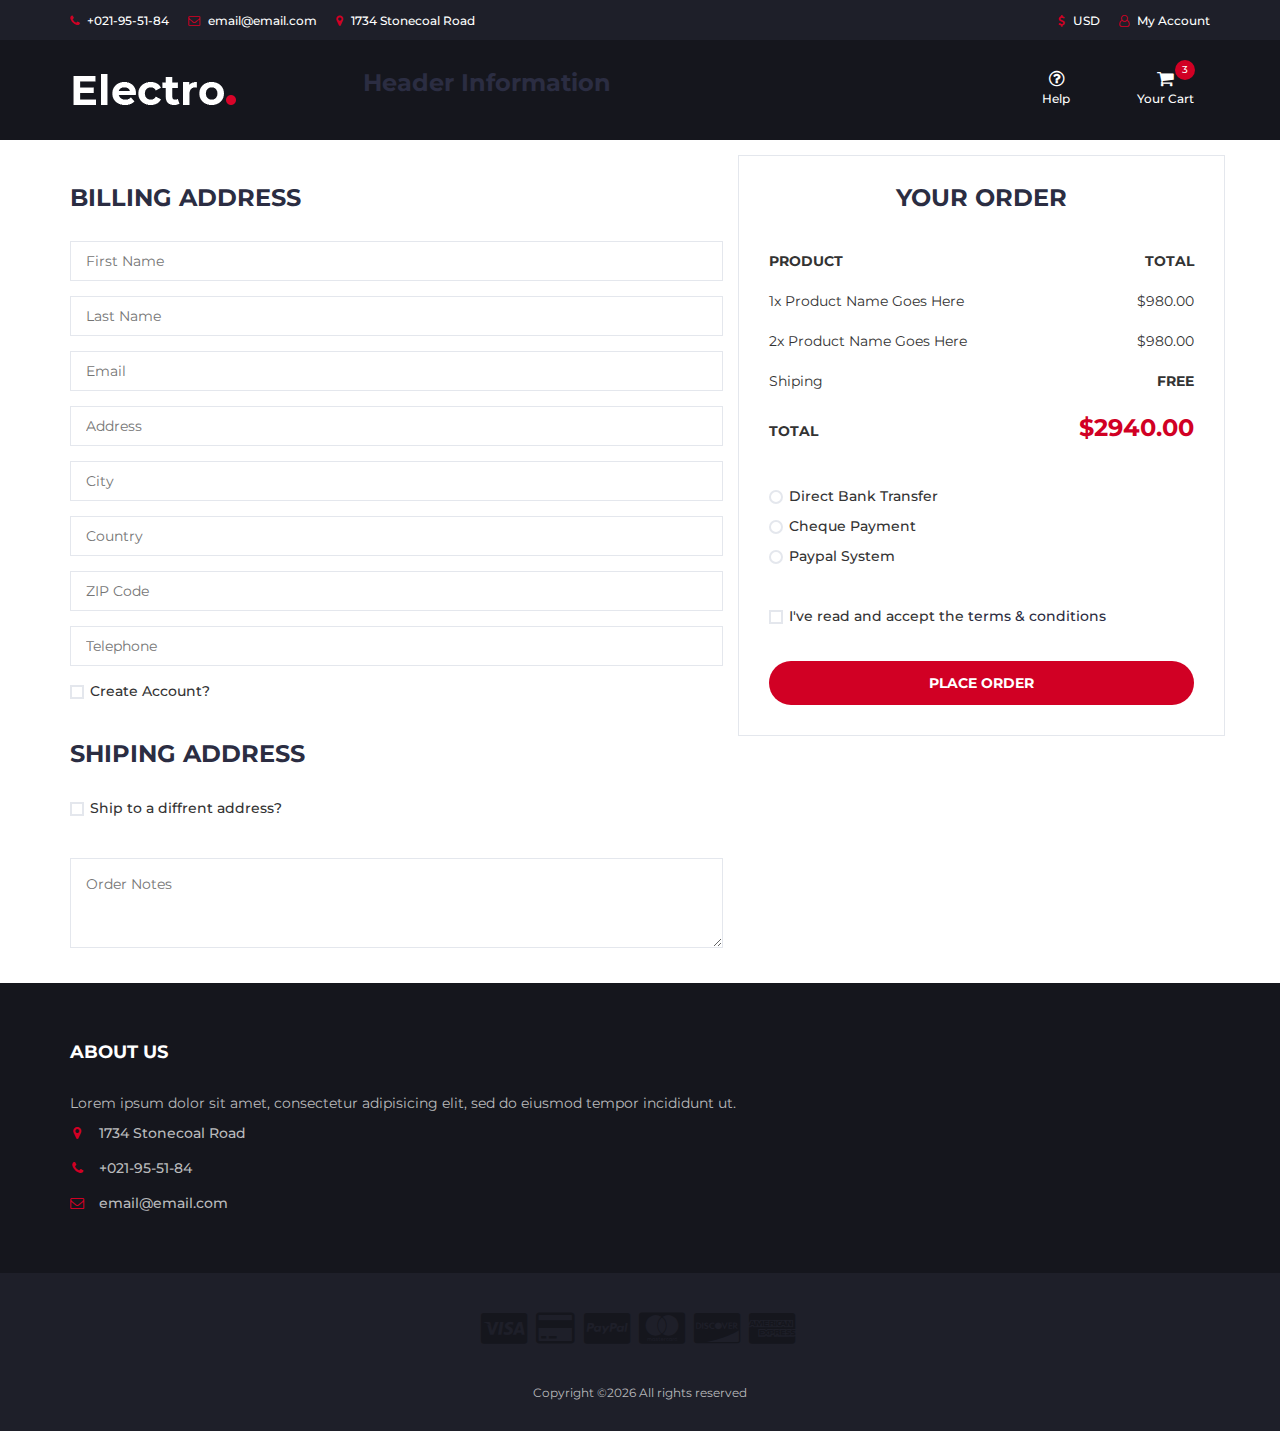
==== checkoutnew.html @ 57d7af9e "Add files via upload" ====
<!DOCTYPE html>
<html lang="en">
	<head>
		<meta charset="utf-8">
		<meta http-equiv="X-UA-Compatible" content="IE=edge">
		<meta name="viewport" content="width=device-width, initial-scale=1">
		 <!-- The above 3 meta tags *must* come first in the head; any other head content must come *after* these tags -->

		<title>Electro - HTML Ecommerce Template</title>

 		<!-- Google font -->
 		<link href="https://fonts.googleapis.com/css?family=Montserrat:400,500,700" rel="stylesheet">

 		<!-- Bootstrap -->
 		<link type="text/css" rel="stylesheet" href="css/bootstrap.min.css"/>

 		<!-- Slick -->
 		<link type="text/css" rel="stylesheet" href="css/slick.css"/>
 		<link type="text/css" rel="stylesheet" href="css/slick-theme.css"/>

 		<!-- nouislider -->
 		<link type="text/css" rel="stylesheet" href="css/nouislider.min.css"/>

 		<!-- Font Awesome Icon -->
 		<link rel="stylesheet" href="css/font-awesome.min.css">

 		<!-- Custom stlylesheet -->
 		<link type="text/css" rel="stylesheet" href="css/style.css"/>

		<!-- HTML5 shim and Respond.js for IE8 support of HTML5 elements and media queries -->
		<!-- WARNING: Respond.js doesn't work if you view the page via file:// -->
		<!--[if lt IE 9]>
		  <script src="https://oss.maxcdn.com/html5shiv/3.7.3/html5shiv.min.js"></script>
		  <script src="https://oss.maxcdn.com/respond/1.4.2/respond.min.js"></script>
		<![endif]-->

    </head>
	<body>
		<!-- HEADER -->
		<header>
			<!-- TOP HEADER -->
			<div id="top-header">
				<div class="container">
					<ul class="header-links pull-left">
						<li><a href="#"><i class="fa fa-phone"></i> +021-95-51-84</a></li>
						<li><a href="#"><i class="fa fa-envelope-o"></i> email@email.com</a></li>
						<li><a href="#"><i class="fa fa-map-marker"></i> 1734 Stonecoal Road</a></li>
					</ul>
					<ul class="header-links pull-right">
						<li><a href="#"><i class="fa fa-dollar"></i> USD</a></li>
						<li><a href="#"><i class="fa fa-user-o"></i> My Account</a></li>
					</ul>
				</div>
			</div>
			<!-- /TOP HEADER -->

			<!-- MAIN HEADER -->
			<div id="header">
				<!-- container -->
				<div class="container">
					<!-- row -->
					<div class="row">
						<!-- LOGO -->
						<div class="col-md-3">
							<div class="header-logo">
								<a href="index.html" class="logo">
									<img src="./img/logo.png" alt="">
								</a>
							</div>
						</div>
						<!-- /LOGO -->

						<!-- SEARCH BAR -->
						<div class="col-md-6">
							<div class="header-search">
								<form style="display:none">
									<select class="input-select">
										<option value="0">All Categories</option>
										<option value="1">Category 01</option>
										<option value="1">Category 02</option>
									</select>
									<input class="input" placeholder="Search here">
									<button class="search-btn">Search</button>
								</form>
								<h3>Header Information</h3>
							</div>
						</div>
						<!-- /SEARCH BAR -->

						<!-- ACCOUNT -->
						<div class="col-md-3 clearfix">
							<div class="header-ctn">
								<!-- Wishlist -->
								<div>
									<a href="#">
										<i class="fa fa-question-circle-o"></i>
										<span>Help</span>
									</a>
								</div>
								<!-- /Wishlist -->

								<!-- Cart -->
								<div class="dropdown">
									<a class="dropdown-toggle" data-toggle="dropdown" aria-expanded="true">
										<i class="fa fa-shopping-cart"></i>
										<span>Your Cart</span>
										<div class="qty">3</div>
									</a>
									<div class="cart-dropdown">
										<div class="cart-list">
											<div class="product-widget">
												<div class="product-img">
													<img src="./img/product01.png" alt="">
												</div>
												<div class="product-body">
													<h3 class="product-name"><a href="#">product name goes here</a></h3>
													<h4 class="product-price"><span class="qty">1x</span>$980.00</h4>
												</div>
												<button class="delete"><i class="fa fa-close"></i></button>
											</div>

											<div class="product-widget">
												<div class="product-img">
													<img src="./img/product02.png" alt="">
												</div>
												<div class="product-body">
													<h3 class="product-name"><a href="#">product name goes here</a></h3>
													<h4 class="product-price"><span class="qty">3x</span>$980.00</h4>
												</div>
												<button class="delete"><i class="fa fa-close"></i></button>
											</div>
										</div>
										<div class="cart-summary">
											<small>3 Item(s) selected</small>
											<h5>SUBTOTAL: $2940.00</h5>
										</div>
										<div class="cart-btns">
											<a href="#">View Cart</a>
											<a href="#">Checkout  <i class="fa fa-arrow-circle-right"></i></a>
										</div>
									</div>
								</div>
								<!-- /Cart -->

								<!-- Menu Toogle -->
								<div class="menu-toggle">
									<a href="#">
										<i class="fa fa-bars"></i>
										<span>Menu</span>
									</a>
								</div>
								<!-- /Menu Toogle -->
							</div>
						</div>
						<!-- /ACCOUNT -->
					</div>
					<!-- row -->
				</div>
				<!-- container -->
			</div>
			<!-- /MAIN HEADER -->
		</header>
		<!-- /HEADER -->

		<!-- NAVIGATION -->
		<nav id="navigation">
			<!-- container -->
			<div class="container">
				<!-- responsive-nav -->
				<div id="responsive-nav">
					<!-- NAV -->
					<ul class="main-nav nav navbar-nav">
						<li class="active"><a href="#">Home</a></li>
						<li><a href="#">Hot Deals</a></li>
						<li><a href="#">Categories</a></li>
						<li><a href="#">Laptops</a></li>
						<li><a href="#">Smartphones</a></li>
						<li><a href="#">Cameras</a></li>
						<li><a href="#">Accessories</a></li>
					</ul>
					<!-- /NAV -->
				</div>
				<!-- /responsive-nav -->
			</div>
			<!-- /container -->
		</nav>
		<!-- /NAVIGATION -->

		<!-- BREADCRUMB -->
		<div id="breadcrumb" class="section">
			<!-- container -->
			<div class="container">
				<!-- row -->
				<div class="row">
					<div class="col-md-12">
						<h3 class="breadcrumb-header">Checkout</h3>
						<ul class="breadcrumb-tree">
							<li><a href="#">Home</a></li>
							<li class="active">Checkout</li>
						</ul>
					</div>
				</div>
				<!-- /row -->
			</div>
			<!-- /container -->
		</div>
		<!-- /BREADCRUMB -->

		<!-- SECTION -->
		<div class="section">
			<!-- container -->
			<div class="container">
				<!-- row -->
				<div class="row">

					<div class="col-md-7">
						<!-- Billing Details -->
						<div class="billing-details">
							<div class="section-title">
								<h3 class="title">Billing address</h3>
							</div>
							<div class="form-group">
								<input class="input" type="text" name="first-name" placeholder="First Name">
							</div>
							<div class="form-group">
								<input class="input" type="text" name="last-name" placeholder="Last Name">
							</div>
							<div class="form-group">
								<input class="input" type="email" name="email" placeholder="Email">
							</div>
							<div class="form-group">
								<input class="input" type="text" name="address" placeholder="Address">
							</div>
							<div class="form-group">
								<input class="input" type="text" name="city" placeholder="City">
							</div>
							<div class="form-group">
								<input class="input" type="text" name="country" placeholder="Country">
							</div>
							<div class="form-group">
								<input class="input" type="text" name="zip-code" placeholder="ZIP Code">
							</div>
							<div class="form-group">
								<input class="input" type="tel" name="tel" placeholder="Telephone">
							</div>
							<div class="form-group">
								<div class="input-checkbox">
									<input type="checkbox" id="create-account">
									<label for="create-account">
										<span></span>
										Create Account?
									</label>
									<div class="caption">
										<p>Lorem ipsum dolor sit amet, consectetur adipisicing elit, sed do eiusmod tempor incididunt.</p>
										<input class="input" type="password" name="password" placeholder="Enter Your Password">
									</div>
								</div>
							</div>
						</div>
						<!-- /Billing Details -->

						<!-- Shiping Details -->
						<div class="shiping-details">
							<div class="section-title">
								<h3 class="title">Shiping address</h3>
							</div>
							<div class="input-checkbox">
								<input type="checkbox" id="shiping-address">
								<label for="shiping-address">
									<span></span>
									Ship to a diffrent address?
								</label>
								<div class="caption">
									<div class="form-group">
										<input class="input" type="text" name="first-name" placeholder="First Name">
									</div>
									<div class="form-group">
										<input class="input" type="text" name="last-name" placeholder="Last Name">
									</div>
									<div class="form-group">
										<input class="input" type="email" name="email" placeholder="Email">
									</div>
									<div class="form-group">
										<input class="input" type="text" name="address" placeholder="Address">
									</div>
									<div class="form-group">
										<input class="input" type="text" name="city" placeholder="City">
									</div>
									<div class="form-group">
										<input class="input" type="text" name="country" placeholder="Country">
									</div>
									<div class="form-group">
										<input class="input" type="text" name="zip-code" placeholder="ZIP Code">
									</div>
									<div class="form-group">
										<input class="input" type="tel" name="tel" placeholder="Telephone">
									</div>
								</div>
							</div>
						</div>
						<!-- /Shiping Details -->

						<!-- Order notes -->
						<div class="order-notes">
							<textarea class="input" placeholder="Order Notes"></textarea>
						</div>
						<!-- /Order notes -->
					</div>

					<!-- Order Details -->
					<div class="col-md-5 order-details">
						<div class="section-title text-center">
							<h3 class="title">Your Order</h3>
						</div>
						<div class="order-summary">
							<div class="order-col">
								<div><strong>PRODUCT</strong></div>
								<div><strong>TOTAL</strong></div>
							</div>
							<div class="order-products">
								<div class="order-col">
									<div>1x Product Name Goes Here</div>
									<div>$980.00</div>
								</div>
								<div class="order-col">
									<div>2x Product Name Goes Here</div>
									<div>$980.00</div>
								</div>
							</div>
							<div class="order-col">
								<div>Shiping</div>
								<div><strong>FREE</strong></div>
							</div>
							<div class="order-col">
								<div><strong>TOTAL</strong></div>
								<div><strong class="order-total">$2940.00</strong></div>
							</div>
						</div>
						<div class="payment-method">
							<div class="input-radio">
								<input type="radio" name="payment" id="payment-1">
								<label for="payment-1">
									<span></span>
									Direct Bank Transfer
								</label>
								<div class="caption">
									<p>Lorem ipsum dolor sit amet, consectetur adipisicing elit, sed do eiusmod tempor incididunt ut labore et dolore magna aliqua.</p>
								</div>
							</div>
							<div class="input-radio">
								<input type="radio" name="payment" id="payment-2">
								<label for="payment-2">
									<span></span>
									Cheque Payment
								</label>
								<div class="caption">
									<p>Lorem ipsum dolor sit amet, consectetur adipisicing elit, sed do eiusmod tempor incididunt ut labore et dolore magna aliqua.</p>
								</div>
							</div>
							<div class="input-radio">
								<input type="radio" name="payment" id="payment-3">
								<label for="payment-3">
									<span></span>
									Paypal System
								</label>
								<div class="caption">
									<p>Lorem ipsum dolor sit amet, consectetur adipisicing elit, sed do eiusmod tempor incididunt ut labore et dolore magna aliqua.</p>
								</div>
							</div>
						</div>
						<div class="input-checkbox">
							<input type="checkbox" id="terms">
							<label for="terms">
								<span></span>
								I've read and accept the <a href="#">terms & conditions</a>
							</label>
						</div>
						<a href="#" class="primary-btn order-submit">Place order</a>
					</div>
					<!-- /Order Details -->
				</div>
				<!-- /row -->
			</div>
			<!-- /container -->
		</div>
		<!-- /SECTION -->

		<!-- NEWSLETTER -->
		<div id="newsletter" class="section">
			<!-- container -->
			<div class="container">
				<!-- row -->
				<div class="row">
					<div class="col-md-12">
						<div class="newsletter">
							<p>Sign Up for the <strong>NEWSLETTER</strong></p>
							<form>
								<input class="input" type="email" placeholder="Enter Your Email">
								<button class="newsletter-btn"><i class="fa fa-envelope"></i> Subscribe</button>
							</form>
							<ul class="newsletter-follow">
								<li>
									<a href="#"><i class="fa fa-facebook"></i></a>
								</li>
								<li>
									<a href="#"><i class="fa fa-twitter"></i></a>
								</li>
								<li>
									<a href="#"><i class="fa fa-instagram"></i></a>
								</li>
								<li>
									<a href="#"><i class="fa fa-pinterest"></i></a>
								</li>
							</ul>
						</div>
					</div>
				</div>
				<!-- /row -->
			</div>
			<!-- /container -->
		</div>
		<!-- /NEWSLETTER -->

		<!-- FOOTER -->
		<footer id="footer">
			<!-- top footer -->
			<div class="section">
				<!-- container -->
				<div class="container">
					<!-- row -->
					<div class="row">
						<div class="col-md-12 col-xs-12">
							<div class="footer">
								<h3 class="footer-title">About Us</h3>
								<p>Lorem ipsum dolor sit amet, consectetur adipisicing elit, sed do eiusmod tempor incididunt ut.</p>
								<ul class="footer-links">
									<li><a href="#"><i class="fa fa-map-marker"></i>1734 Stonecoal Road</a></li>
									<li><a href="#"><i class="fa fa-phone"></i>+021-95-51-84</a></li>
									<li><a href="#"><i class="fa fa-envelope-o"></i>email@email.com</a></li>
								</ul>
							</div>
						</div>
					</div>
					<!-- /row -->
				</div>
				<!-- /container -->
			</div>
			<!-- /top footer -->

			<!-- bottom footer -->
			<div id="bottom-footer" class="section">
				<div class="container">
					<!-- row -->
					<div class="row">
						<div class="col-md-12 text-center">
							<ul class="footer-payments">
								<li><a href="#"><i class="fa fa-cc-visa"></i></a></li>
								<li><a href="#"><i class="fa fa-credit-card"></i></a></li>
								<li><a href="#"><i class="fa fa-cc-paypal"></i></a></li>
								<li><a href="#"><i class="fa fa-cc-mastercard"></i></a></li>
								<li><a href="#"><i class="fa fa-cc-discover"></i></a></li>
								<li><a href="#"><i class="fa fa-cc-amex"></i></a></li>
							</ul>
							<span class="copyright">
								<!-- Link back to Colorlib can't be removed. Template is licensed under CC BY 3.0. -->
								Copyright &copy;<script>document.write(new Date().getFullYear());</script> All rights reserved
							<!-- Link back to Colorlib can't be removed. Template is licensed under CC BY 3.0. -->
							</span>
						</div>
					</div>
						<!-- /row -->
				</div>
				<!-- /container -->
			</div>
			<!-- /bottom footer -->
		</footer>
		<!-- /FOOTER -->

		<!-- jQuery Plugins -->
		<script src="js/jquery.min.js"></script>
		<script src="js/bootstrap.min.js"></script>
		<script src="js/slick.min.js"></script>
		<script src="js/nouislider.min.js"></script>
		<script src="js/jquery.zoom.min.js"></script>
		<script src="js/main.js"></script>

	</body>
</html>
---- css/nouislider.min.css ----
/*! nouislider - 10.0.0 - 2017-05-28 14:52:48 */.noUi-target,.noUi-target *{-webkit-touch-callout:none;-webkit-tap-highlight-color:transparent;-webkit-user-select:none;-ms-touch-action:none;touch-action:none;-ms-user-select:none;-moz-user-select:none;user-select:none;-moz-box-sizing:border-box;box-sizing:border-box}.noUi-target{position:relative;direction:ltr}.noUi-base{width:100%;height:100%;position:relative;z-index:1}.noUi-connect{position:absolute;right:0;top:0;left:0;bottom:0}.noUi-origin{position:absolute;height:0;width:0}.noUi-handle{position:relative;z-index:1}.noUi-state-tap .noUi-connect,.noUi-state-tap .noUi-origin{-webkit-transition:top .3s,right .3s,bottom .3s,left .3s;transition:top .3s,right .3s,bottom .3s,left .3s}.noUi-state-drag *{cursor:inherit!important}.noUi-base,.noUi-handle{-webkit-transform:translate3d(0,0,0);transform:translate3d(0,0,0)}.noUi-horizontal{height:18px}.noUi-horizontal .noUi-handle{width:34px;height:28px;left:-17px;top:-6px}.noUi-vertical{width:18px}.noUi-vertical .noUi-handle{width:28px;height:34px;left:-6px;top:-17px}.noUi-target{background:#FAFAFA;border-radius:4px;border:1px solid #D3D3D3;box-shadow:inset 0 1px 1px #F0F0F0,0 3px 6px -5px #BBB}.noUi-connect{background:#3FB8AF;border-radius:4px;box-shadow:inset 0 0 3px rgba(51,51,51,.45);-webkit-transition:background 450ms;transition:background 450ms}.noUi-draggable{cursor:ew-resize}.noUi-vertical .noUi-draggable{cursor:ns-resize}.noUi-handle{border:1px solid #D9D9D9;border-radius:3px;background:#FFF;cursor:default;box-shadow:inset 0 0 1px #FFF,inset 0 1px 7px #EBEBEB,0 3px 6px -3px #BBB}.noUi-active{box-shadow:inset 0 0 1px #FFF,inset 0 1px 7px #DDD,0 3px 6px -3px #BBB}.noUi-handle:after,.noUi-handle:before{content:"";display:block;position:absolute;height:14px;width:1px;background:#E8E7E6;left:14px;top:6px}.noUi-handle:after{left:17px}.noUi-vertical .noUi-handle:after,.noUi-vertical .noUi-handle:before{width:14px;height:1px;left:6px;top:14px}.noUi-vertical .noUi-handle:after{top:17px}[disabled] .noUi-connect{background:#B8B8B8}[disabled] .noUi-handle,[disabled].noUi-handle,[disabled].noUi-target{cursor:not-allowed}.noUi-pips,.noUi-pips *{-moz-box-sizing:border-box;box-sizing:border-box}.noUi-pips{position:absolute;color:#999}.noUi-value{position:absolute;white-space:nowrap;text-align:center}.noUi-value-sub{color:#ccc;font-size:10px}.noUi-marker{position:absolute;background:#CCC}.noUi-marker-large,.noUi-marker-sub{background:#AAA}.noUi-pips-horizontal{padding:10px 0;height:80px;top:100%;left:0;width:100%}.noUi-value-horizontal{-webkit-transform:translate3d(-50%,50%,0);transform:translate3d(-50%,50%,0)}.noUi-marker-horizontal.noUi-marker{margin-left:-1px;width:2px;height:5px}.noUi-marker-horizontal.noUi-marker-sub{height:10px}.noUi-marker-horizontal.noUi-marker-large{height:15px}.noUi-pips-vertical{padding:0 10px;height:100%;top:0;left:100%}.noUi-value-vertical{-webkit-transform:translate3d(0,50%,0);transform:translate3d(0,50%,0);padding-left:25px}.noUi-marker-vertical.noUi-marker{width:5px;height:2px;margin-top:-1px}.noUi-marker-vertical.noUi-marker-sub{width:10px}.noUi-marker-vertical.noUi-marker-large{width:15px}.noUi-tooltip{display:block;position:absolute;border:1px solid #D9D9D9;border-radius:3px;background:#fff;color:#000;padding:5px;text-align:center;white-space:nowrap}.noUi-horizontal .noUi-tooltip{-webkit-transform:translate(-50%,0);transform:translate(-50%,0);left:50%;bottom:120%}.noUi-vertical .noUi-tooltip{-webkit-transform:translate(0,-50%);transform:translate(0,-50%);top:50%;right:120%}
---- css/style.css ----
/*
Template Name: Electro - HTML Ecommerce Template
Author: yaminncco

Colors:
	Body 		: #333
	Headers 	: #2B2D42
	Primary 	: #D10024
	Dark 		: #15161D ##1E1F29
	Grey 		: #E4E7ED #FBFBFC #8D99AE #B9BABC

Fonts: Montserrat

Table OF Contents
------------------------------------
1 > GENERAL
------ Typography
------ Buttons
------ Inputs
------ Sections
------ Breadcrumb
2 > HEADER
------ Top header
------ Logo
------ Search
------ Cart
3 > NAVIGATION
------ Main nav
------ Responsive Nav
4 > CATEGORY SHOP
5 > HOT DEAL
6 > PRODUCT
------ Product
------ Widget product
------ Product slick
7 > STORE PAGE
------ Aside
------ Store
8 > PRODUCT DETAILS PAGE
------ Product view
------ Product details
------ Product tab
9 > CHECKOUT PAGE
10 > NEWSLETTER
11 > FOOTER
11 > SLICK STYLE
12 > RESPONSIVE
------------------------------------*/

/*=========================================================
	01 -> GENERAL
===========================================================*/

/*----------------------------*\
	Typography
\*----------------------------*/

body {
  font-family: 'Montserrat', sans-serif;
  font-weight: 400;
  color: #333;
}

h1, h2, h3, h4, h5, h6 {
  color: #2B2D42;
  font-weight: 700;
  margin: 0 0 10px;
}

a {
  color: #2B2D42;
  font-weight: 500;
  -webkit-transition: 0.2s color;
  transition: 0.2s color;
}

a:hover, a:focus {
  color: #D10024;
  text-decoration: none;
  outline: none;
}

ul, ol {
  margin: 0;
  padding: 0;
  list-style: none
}

/*----------------------------*\
	Buttons
\*----------------------------*/

.primary-btn {
  display: inline-block;
  padding: 12px 30px;
  background-color: #D10024;
  border: none;
  border-radius: 40px;
  color: #FFF;
  text-transform: uppercase;
  font-weight: 700;
  text-align: center;
  -webkit-transition: 0.2s all;
  transition: 0.2s all;
}

.primary-btn:hover, .primary-btn:focus {
  opacity: 0.9;
  color: #FFF;
}

/*----------------------------*\
	Inputs
\*----------------------------*/

/*-- Text input --*/

.input {
  height: 40px;
  padding: 0px 15px;
  border: 1px solid #E4E7ED;
  background-color: #FFF;
  width: 100%;
}

textarea.input {
  padding: 15px;
  min-height: 90px;
}

/*-- Number input --*/

.input-number {
  position: relative;
}

.input-number input[type="number"]::-webkit-inner-spin-button, .input-number input[type="number"]::-webkit-outer-spin-button {
  -webkit-appearance: none;
  margin: 0;
}

.input-number input[type="number"] {
  -moz-appearance: textfield;
  height: 40px;
  width: 100%;
  border: 1px solid #E4E7ED;
  background-color: #FFF;
  padding: 0px 35px 0px 15px;
}

.input-number .qty-up, .input-number .qty-down {
  position: absolute;
  display: block;
  width: 20px;
  height: 20px;
  border: 1px solid #E4E7ED;
  background-color: #FFF;
  text-align: center;
  font-weight: 700;
  cursor: pointer;
  -webkit-user-select: none;
  -moz-user-select: none;
  -ms-user-select: none;
  user-select: none;
}

.input-number .qty-up {
  right: 0;
  top: 0;
  border-bottom: 0px;
}

.input-number .qty-down {
  right: 0;
  bottom: 0;
}

.input-number .qty-up:hover, .input-number .qty-down:hover {
  background-color: #E4E7ED;
  color: #D10024;
}

/*-- Select input --*/

.input-select {
  padding: 0px 15px;
  background: #FFF;
  border: 1px solid #E4E7ED;
  height: 40px;
}

/*-- checkbox & radio input --*/

.input-radio, .input-checkbox {
  position: relative;
  display: block;
}

.input-radio input[type="radio"]:not(:checked), .input-radio input[type="radio"]:checked, .input-checkbox input[type="checkbox"]:not(:checked), .input-checkbox input[type="checkbox"]:checked {
  position: absolute;
  margin-left: -9999px;
  visibility: hidden;
}

.input-radio label, .input-checkbox label {
  font-weight: 500;
  min-height: 20px;
  padding-left: 20px;
  margin-bottom: 5px;
  cursor: pointer;
}

.input-radio input[type="radio"]+label span, .input-checkbox input[type="checkbox"]+label span {
  position: absolute;
  left: 0px;
  top: 4px;
  width: 14px;
  height: 14px;
  border: 2px solid #E4E7ED;
  background: #FFF;
}

.input-radio input[type="radio"]+label span {
  border-radius: 50%;
}

.input-radio input[type="radio"]+label span:after {
  content: "";
  position: absolute;
  left: 50%;
  top: 50%;
  -webkit-transform: translate(-50%, -50%) scale(0);
  -ms-transform: translate(-50%, -50%) scale(0);
  transform: translate(-50%, -50%) scale(0);
  background-color: #FFF;
  width: 4px;
  height: 4px;
  border-radius: 50%;
  opacity: 0;
  -webkit-transition: all 0.2s;
  transition: all 0.2s;
}

.input-checkbox input[type="checkbox"]+label span:after {
  content: '✔';
  position: absolute;
  top: -2px;
  left: 1px;
  font-size: 10px;
  color: #FFF;
  opacity: 0;
  -webkit-transform: scale(0);
  -ms-transform: scale(0);
  transform: scale(0);
  -webkit-transition: all 0.2s;
  transition: all 0.2s;
}

.input-radio input[type="radio"]:checked+label span, .input-checkbox input[type="checkbox"]:checked+label span {
  background-color: #D10024;
  border-color: #D10024;
}

.input-radio input[type="radio"]:checked+label span:after {
  opacity: 1;
  -webkit-transform: translate(-50%, -50%) scale(1);
  -ms-transform: translate(-50%, -50%) scale(1);
  transform: translate(-50%, -50%) scale(1);
}

.input-checkbox input[type="checkbox"]:checked+label span:after {
  opacity: 1;
  -webkit-transform: scale(1);
  -ms-transform: scale(1);
  transform: scale(1);
}

.input-radio .caption, .input-checkbox .caption {
  margin-top: 5px;
  max-height: 0;
  overflow: hidden;
  -webkit-transition: 0.3s max-height;
  transition: 0.3s max-height;
}

.input-radio input[type="radio"]:checked~.caption, .input-checkbox input[type="checkbox"]:checked~.caption {
  max-height: 800px;
}

/*----------------------------*\
	Section
\*----------------------------*/

.section {
  padding-top: 30px;
  padding-bottom: 30px;
}

.section-title {
  position: relative;
  margin-bottom: 30px;
  margin-top: 15px;
}

.section-title .title {
  display: inline-block;
  text-transform: uppercase;
  margin: 0px;
}

.section-title .section-nav {
  float: right;
}

.section-title .section-nav .section-tab-nav {
  display: inline-block;
}

.section-tab-nav li {
  display: inline-block;
  margin-right: 15px;
}

.section-tab-nav li:last-child {
  margin-right: 0px;
}

.section-tab-nav li a {
  font-weight: 700;
  color: #8D99AE;
}

.section-tab-nav li a:after {
  content: "";
  display: block;
  width: 0%;
  height: 2px;
  background-color: #D10024;
  -webkit-transition: 0.2s all;
  transition: 0.2s all;
}

.section-tab-nav li.active a {
  color: #D10024;
}

.section-tab-nav li a:hover:after, .section-tab-nav li a:focus:after, .section-tab-nav li.active a:after {
  width: 100%;
}

.section-title .section-nav .products-slick-nav {
  top: 0px;
  right: 0px;
}

/*----------------------------*\
	Breadcrumb
\*----------------------------*/

#breadcrumb {
  padding: 30px 0px;
  background: #FBFBFC;
  border-bottom: 1px solid #E4E7ED;
  margin-bottom: 30px;
}

#breadcrumb .breadcrumb-header {
  display: inline-block;
  margin-top: 0px;
  margin-bottom: 0px;
  margin-right: 15px;
  text-transform: uppercase;
}

#breadcrumb .breadcrumb-tree {
  display: inline-block;
}

#breadcrumb .breadcrumb-tree li {
  display: inline-block;
  font-size: 12px;
  font-weight: 500;
  text-transform: uppercase;
}

#breadcrumb .breadcrumb-tree li+li {
  margin-left: 10px;
}

#breadcrumb .breadcrumb-tree li+li:before {
  content: '/';
  display: inline-block;
  color: #8D99AE;
  margin-right: 10px;
}

#breadcrumb .breadcrumb-tree li a {
  color: #8D99AE;
}

#breadcrumb .breadcrumb-tree li a:hover {
  color: #D10024;
}

/*=========================================================
	02 -> HEADER
===========================================================*/

/*----------------------------*\
	Top header
\*----------------------------*/

#top-header {
  padding-top: 10px;
  padding-bottom: 10px;
  background-color: #1E1F29;
}

.header-links li {
  display: inline-block;
  margin-right: 15px;
  font-size: 12px;
}

.header-links li:last-child {
  margin-right: 0px;
}

.header-links li a {
  color: #FFF;
}

.header-links li a:hover {
  color: #D10024;
}

.header-links li i {
  color: #D10024;
  margin-right: 5px;
}

/*----------------------------*\
	Logo
\*----------------------------*/

#header {
  padding-top: 15px;
  padding-bottom: 15px;
  background-color: #15161D;
}

.header-logo {
  float: left;
}

.header-logo .logo img {
  display: block;
}

/*----------------------------*\
	Search
\*----------------------------*/

.header-search {
  padding: 15px 0px;
}

.header-search form {
  position: relative;
}

.header-search form .input-select {
  margin-right: -4px;
  border-radius: 40px 0px 0px 40px;
}

.header-search form .input {
  width: calc(100% - 260px);
  margin-right: -4px;
}

.header-search form .search-btn {
  height: 40px;
  width: 100px;
  background: #D10024;
  color: #FFF;
  font-weight: 700;
  border: none;
  border-radius: 0px 40px 40px 0px;
}

/*----------------------------*\
	Cart
\*----------------------------*/

.header-ctn {
  float: right;
  padding: 15px 0px;
}

.header-ctn>div {
  display: inline-block;
}

.header-ctn>div+div {
  margin-left: 15px;
}

.header-ctn>div>a {
  display: block;
  position: relative;
  width: 90px;
  text-align: center;
  color: #FFF;
}

.header-ctn>div>a>i {
  display: block;
  font-size: 18px;
}

.header-ctn>div>a>span {
  font-size: 12px;
}

.header-ctn>div>a>.qty {
  position: absolute;
  right: 15px;
  top: -10px;
  width: 20px;
  height: 20px;
  line-height: 20px;
  text-align: center;
  border-radius: 50%;
  font-size: 10px;
  color: #FFF;
  background-color: #D10024;
}

.header-ctn .menu-toggle {
  display: none;
}

.cart-dropdown {
  position: absolute;
  width: 300px;
  background: #FFF;
  padding: 15px;
  -webkit-box-shadow: 0px 0px 0px 2px #E4E7ED;
  box-shadow: 0px 0px 0px 2px #E4E7ED;
  z-index: 99;
  right: 0;
  opacity: 0;
  visibility: hidden;
}

.dropdown.open>.cart-dropdown {
  opacity: 1;
  visibility: visible;
}

.cart-dropdown .cart-list {
  max-height: 180px;
  overflow-y: scroll;
  margin-bottom: 15px;
}

.cart-dropdown .cart-list .product-widget {
  padding: 0px;
  -webkit-box-shadow: none;
  box-shadow: none;
}

.cart-dropdown .cart-list .product-widget:last-child {
  margin-bottom: 0px;
}

.cart-dropdown .cart-list .product-widget .product-img {
  left: 0px;
  top: 0px;
}

.cart-dropdown .cart-list .product-widget .product-body .product-price {
  color: #2B2D42;
}

.cart-dropdown .cart-btns {
  margin: 0px -17px -17px;
}
.product-btns {
  display:none;
}
.cart-dropdown .cart-btns>a {
  display: inline-block;
  width: calc(50% - 0px);
  padding: 12px;
  background-color: #D10024;
  color: #FFF;
  text-align: center;
  font-weight: 700;
  -webkit-transition: 0.2s all;
  transition: 0.2s all;
}

.cart-dropdown .cart-btns>a:first-child {
  margin-right: -4px;
  background-color: #1e1f29;
}

.cart-dropdown .cart-btns>a:hover {
  opacity: 0.9;
}

.cart-dropdown .cart-summary {
  border-top: 1px solid #E4E7ED;
  padding-top: 15px;
  padding-bottom: 15px;
}

/*=========================================================
	03 -> Navigation
===========================================================*/

#navigation {
  background: #FFF;
  border-bottom: 2px solid #E4E7ED;
  border-top: 3px solid #D10024;
}

/*----------------------------*\
	Main nav
\*----------------------------*/

.main-nav>li+li {
  margin-left: 30px
}

.main-nav>li>a {
  padding: 20px 0px;
}

.main-nav>li>a:hover, .main-nav>li>a:focus, .main-nav>li.active>a {
  color: #D10024;
  background-color: transparent;
}

.main-nav>li>a:after {
  content: "";
  display: block;
  width: 0%;
  height: 2px;
  background-color: #D10024;
  -webkit-transition: 0.2s all;
  transition: 0.2s all;
}

.main-nav>li>a:hover:after, .main-nav>li>a:focus:after, .main-nav>li.active>a:after {
  width: 100%;
}

.header-ctn li.nav-toggle {
  display: none;
}

/*----------------------------*\
	responsive nav
\*----------------------------*/

@media only screen and (max-width: 991px) {
  .header-ctn .menu-toggle {
    display: inline-block;
  }
  #responsive-nav {
    position: fixed;
    left: 0;
    top: 0;
    background: #15161D;
    height: 100vh;
    max-width: 250px;
    width: 0%;
    overflow: hidden;
    z-index: 22;
    padding-top: 60px;
    -webkit-transform: translateX(-100%);
    -ms-transform: translateX(-100%);
    transform: translateX(-100%);
    -webkit-transition: 0.2s all;
    transition: 0.2s all;
  }
  #responsive-nav.active {
    -webkit-transform: translateX(0%);
    -ms-transform: translateX(0%);
    transform: translateX(0%);
    width: 100%;
  }
  .main-nav {
    margin: 0px;
    float: none;
  }
  .main-nav>li {
    display: block;
    float: none;
  }
  .main-nav>li+li {
    margin-left: 0px;
  }
  .main-nav>li>a {
    padding: 15px;
    color: #FFF;
  }
}

/*=========================================================
	04 -> CATEGORY SHOP
===========================================================*/

.shop {
  position: relative;
  overflow: hidden;
  margin: 15px 0px;
}

.shop:before {
  content: "";
  position: absolute;
  top: 0;
  bottom: 0;
  left: 0px;
  width: 60%;
  background: #D10024;
  opacity: 0.9;
  -webkit-transform: skewX(-45deg);
  -ms-transform: skewX(-45deg);
  transform: skewX(-45deg);
}

.shop:after {
  content: "";
  position: absolute;
  top: 0;
  bottom: 0;
  left: 1px;
  width: 100%;
  background: #D10024;
  opacity: 0.9;
  -webkit-transform: skewX(-45deg) translateX(-100%);
  -ms-transform: skewX(-45deg) translateX(-100%);
  transform: skewX(-45deg) translateX(-100%);
}

.shop .shop-img {
  position: relative;
  background-color: #E4E7ED;
  z-index: -1;
}

.shop .shop-img>img {
  width: 100%;
  -webkit-transition: 0.2s all;
  transition: 0.2s all;
}

.shop:hover .shop-img>img {
  -webkit-transform: scale(1.1);
  -ms-transform: scale(1.1);
  transform: scale(1.1);
}

.shop .shop-body {
  position: absolute;
  top: 0;
  width: 75%;
  padding: 30px;
  z-index: 10;
}

.shop .shop-body h3 {
  color: #FFF;
}

.shop .shop-body .cta-btn {
  color: #FFF;
  text-transform: uppercase;
}

/*=========================================================
	05 -> HOT DEAL
===========================================================*/

#hot-deal.section {
  padding: 60px 0px;
  margin: 30px 0px;
  background-color: #E4E7ED;
  background-image: url('../img/hotdeal.png');
  background-position: center;
  background-repeat: no-repeat;
}

.hot-deal {
  text-align: center;
}

.hot-deal .hot-deal-countdown {
  margin-bottom: 30px;
}

.hot-deal .hot-deal-countdown>li {
  position: relative;
  display: inline-block;
  width: 100px;
  height: 100px;
  background: #D10024e6;
  text-align: center;
  border-radius: 50%;
  margin: 0px 5px;
}

.hot-deal .hot-deal-countdown>li>div {
  position: absolute;
  left: 0;
  right: 0;
  top: 50%;
  -webkit-transform: translateY(-50%);
  -ms-transform: translateY(-50%);
  transform: translateY(-50%);
}

.hot-deal .hot-deal-countdown>li>div h3 {
  color: #FFF;
  margin-bottom: 0px;
}

.hot-deal .hot-deal-countdown>li>div span {
  display: block;
  font-size: 10px;
  text-transform: uppercase;
  color: #FFF;
}

.hot-deal p {
  text-transform: uppercase;
  font-size: 24px;
}

.hot-deal .cta-btn {
  margin-top: 15px;
}

/*=========================================================
	06 -> PRODUCT
===========================================================*/

/*----------------------------*\
	product
\*----------------------------*/

.product {
  position: relative;
  margin: 15px 0px;
  -webkit-box-shadow: 0px 0px 0px 0px #E4E7ED, 0px 0px 0px 1px #E4E7ED;
  box-shadow: 0px 0px 0px 0px #E4E7ED, 0px 0px 0px 1px #E4E7ED;
  -webkit-transition: 0.2s all;
  transition: 0.2s all;
}

.product:hover {
  -webkit-box-shadow: 0px 0px 6px 0px #E4E7ED, 0px 0px 0px 2px #D10024;
  box-shadow: 0px 0px 6px 0px #E4E7ED, 0px 0px 0px 2px #D10024;
}

.product .product-img {
  position: relative;
}

.product .product-img>img {
  width: 100%;
}

.product .product-img .product-label {
  position: absolute;
  top: 15px;
  right: 15px;
}
.product
{
	cursor: pointer;
}
.product-label {
display:none;
}
.product .product-img .product-label>span {
  border: 2px solid;
  padding: 2px 10px;
  font-size: 12px;
}

.product .product-img .product-label>span.sale {
  background-color: #FFF;
  border-color: #D10024;
  color: #D10024;
}

.product .product-img .product-label>span.new {
  background-color: #D10024;
  border-color: #D10024;
  color: #FFF;
}

.product .product-body {
  position: relative;
  padding: 15px;
  background-color: #FFF;
  text-align: center;
  z-index: 20;
}

.product .product-body .product-category {
  text-transform: uppercase;
  font-size: 12px;
  color: #8D99AE;
}

.product .product-body .product-name {
  text-transform: uppercase;
  font-size: 14px;
}

.product .product-body .product-name>a {
  font-weight: 700;
}

.product .product-body .product-name>a:hover, .product .product-body .product-name>a:focus {
  color: #D10024;
}

.product .product-body .product-price {
  color: #D10024;
  font-size: 18px;
}

.product .product-body .product-price .product-old-price {
  font-size: 70%;
  font-weight: 400;
  color: #8D99AE;
}

.product .product-body .product-rating {
	display:none;
  position: relative;
  margin: 15px 0px 10px;
  height: 20px;
}

.product .product-body .product-rating>i {
  position: relative;
  width: 14px;
  margin-right: -4px;
  background: #FFF;
  color: #E4E7ED;
  z-index: 10;
}

.product .product-body .product-rating>i.fa-star {
  color: #ef233c;
}

.product .product-body .product-rating:after {
  content: "";
  position: absolute;
  top: 50%;
  left: 0;
  right: 0;
  -webkit-transform: translateY(-50%);
  -ms-transform: translateY(-50%);
  transform: translateY(-50%);
  height: 1px;
  background-color: #E4E7ED;
}

.product .product-body .product-btns>button {
  position: relative;
  width: 40px;
  height: 40px;
  line-height: 40px;
  background: transparent;
  border: none;
  -webkit-transition: 0.2s all;
  transition: 0.2s all;
}

.product .product-body .product-btns>button:hover {
  background-color: #E4E7ED;
  color: #D10024;
  border-radius: 50%;
}

.product .product-body .product-btns>button .tooltipp {
  position: absolute;
  bottom: 100%;
  left: 50%;
  -webkit-transform: translate(-50%, -15px);
  -ms-transform: translate(-50%, -15px);
  transform: translate(-50%, -15px);
  width: 150px;
  padding: 10px;
  font-size: 12px;
  line-height: 10px;
  background: #1e1f29;
  color: #FFF;
  text-transform: uppercase;
  z-index: 10;
  opacity: 0;
  visibility: hidden;
  -webkit-transition: 0.2s all;
  transition: 0.2s all;
}

.product .product-body .product-btns>button:hover .tooltipp {
  opacity: 1;
  visibility: visible;
  -webkit-transform: translate(-50%, -5px);
  -ms-transform: translate(-50%, -5px);
  transform: translate(-50%, -5px);
}

.product .add-to-cart {
  position: absolute;
  left: 1px;
  right: 1px;
  bottom: 1px;
  padding: 15px;
  background: #1e1f29;
  text-align: center;
  -webkit-transform: translateY(0%);
  -ms-transform: translateY(0%);
  transform: translateY(0%);
  -webkit-transition: 0.2s all;
  transition: 0.2s all;
  z-index: 2;
}

.product:hover .add-to-cart {
  -webkit-transform: translateY(100%);
  -ms-transform: translateY(100%);
  transform: translateY(100%);
}

.product .add-to-cart .add-to-cart-btn {
  position: relative;
  border: 2px solid transparent;
  height: 40px;
  padding: 0 30px;
  background-color: #ef233c;
  color: #FFF;
  text-transform: uppercase;
  font-weight: 700;
  border-radius: 40px;
  -webkit-transition: 0.2s all;
  transition: 0.2s all;
}

.product .add-to-cart .add-to-cart-btn>i {
  position: absolute;
  left: 0;
  top: 0;
  width: 40px;
  height: 40px;
  line-height: 38px;
  color: #D10024;
  opacity: 0;
  visibility: hidden;
}

.product .add-to-cart .add-to-cart-btn:hover {
  background-color: #FFF;
  color: #D10024;
  border-color: #D10024;
  padding: 0px 30px 0px 50px;
}

.product .add-to-cart .add-to-cart-btn:hover>i {
  opacity: 1;
  visibility: visible;
}

/*----------------------------*\
	Widget product
\*----------------------------*/

.product-widget {
  position: relative;
}

.product-widget+.product-widget {
  margin: 30px 0px;
}

.product-widget .product-img {
  position: absolute;
  left: 0px;
  top: 0px;
  width: 60px;
}

.product-widget .product-img>img {
  width: 100%;
}

.product-widget .product-body {
  padding-left: 75px;
  min-height: 60px;
}

.product-widget .product-body .product-category {
  text-transform: uppercase;
  font-size: 10px;
  color: #8D99AE;
}
.product-category {
	display:none;
}
.product-widget .product-body .product-name {
  text-transform: uppercase;
  font-size: 12px;
}

.product-widget .product-body .product-name>a {
  font-weight: 700;
}

.product-widget .product-body .product-name>a:hover, .product-widget .product-body .product-name>a:focus {
  color: #D10024;
}

.product-widget .product-body .product-price {
  font-size: 14px;
  color: #D10024;
}

.product-widget .product-body .product-price .product-old-price {
  font-size: 70%;
  font-weight: 400;
  color: #8D99AE;
}

.product-widget .product-body .product-price .qty {
  font-weight: 400;
  margin-right: 10px;
}

.product-widget .delete {
  position: absolute;
  top: 0;
  left: 0;
  height: 14px;
  width: 14px;
  text-align: center;
  font-size: 10px;
  padding: 0;
  background: #1e1f29;
  border: none;
  color: #FFF;
}

/*----------------------------*\
	Products slick
\*----------------------------*/

.products-slick .slick-list {
  padding-bottom: 60px;
  margin-bottom: -60px;
  z-index: 2;
}

.products-slick .product.slick-slide {
  margin: 15px;
}

.products-tabs>.tab-pane {
  display: block;
  height: 0;
  opacity: 0;
  visibility: hidden;
  overflow-y: hidden;
  padding-bottom: 60px;
  margin-bottom: -60px;
}

.products-tabs>.tab-pane.active {
  opacity: 1;
  visibility: visible;
  height: auto;
}

.products-slick-nav {
  position: absolute;
  right: 15px;
  z-index: 10;
}

.products-slick-nav .slick-prev, .products-slick-nav .slick-next {
  position: static;
  -webkit-transform: none;
  -ms-transform: none;
  transform: none;
  width: 20px;
  height: 20px;
  display: inline-block !important;
  margin: 0px 2px;
}

.products-slick-nav .slick-prev:before, .products-slick-nav .slick-next:before {
  font-size: 14px;
}

/*=========================================================
	07 -> PRODUCTS PAGE
===========================================================*/

/*----------------------------*\
	Aside
\*----------------------------*/

.aside+.aside {
  margin-top: 30px;
}

.aside>.aside-title {
  text-transform: uppercase;
  font-size: 18px;
  margin: 15px 0px 30px;
}

/*-- checkbox Filter --*/

.checkbox-filter>div+div {
  margin-top: 10px;
}

.checkbox-filter .input-radio label, .checkbox-filter .input-checkbox label {
  font-size: 12px;
}

.checkbox-filter .input-radio label small, .checkbox-filter .input-checkbox label small {
  color: #8D99AE;
}

/*-- Price Filter --*/

#price-slider {
  margin-bottom: 15px;
}

.noUi-target {
  background-color: #FFF;
  -webkit-box-shadow: none;
  box-shadow: none;
  border: 1px solid #E4E7ED;
  border-radius: 0px;
}

.noUi-connect {
  background-color: #D10024;
}

.noUi-horizontal {
  height: 6px;
}

.noUi-horizontal .noUi-handle {
  width: 12px;
  height: 12px;
  left: -6px;
  top: -4px;
  border: none;
  background: #D10024;
  -webkit-box-shadow: none;
  box-shadow: none;
  border-radius: 50%;
}

.noUi-handle:before, .noUi-handle:after {
  display: none;
}

.price-filter .input-number {
  display: inline-block;
  width: calc(50% - 7px);
}

/*----------------------------*\
	Store
\*----------------------------*/

.store-filter {
  margin-bottom: 15px;
  margin-top: 15px;
  display:none;
}
#aside, #navigation, #breadcrumb, #newsletter
{
	display:none;
}
.dropdown{
	cursor: pointer;
}
/*-- Store Sort --*/

.store-sort {
  display: inline-block;
}

.store-sort label {
  font-weight: 500;
  font-size: 12px;
  text-transform: uppercase;
  margin-right: 15px;
}

/*-- Store Grid --*/

.store-grid {
  float: right;
}

.store-grid li {
  display: inline-block;
  width: 40px;
  height: 40px;
  line-height: 40px;
  background-color: #FFF;
  border: 1px solid #E4E7ED;
  text-align: center;
  -webkit-transition: 0.2s all;
  transition: 0.2s all;
}

.store-grid li+li {
  margin-left: 5px;
}

.store-grid li:hover {
  background-color: #E4E7ED;
  color: #D10024;
}

.store-grid li.active {
  background-color: #D10024;
  border-color: #D10024;
  color: #FFF;
  cursor: default;
}

.store-grid li a {
  display: block;
}

/*-- Store Pagination --*/

.store-pagination {
  float: right;
}

.store-pagination li {
  display: inline-block;
  width: 40px;
  height: 40px;
  line-height: 40px;
  text-align: center;
  background-color: #FFF;
  border: 1px solid #E4E7ED;
  -webkit-transition: 0.2s all;
  transition: 0.2s all;
}

.store-pagination li+li {
  margin-left: 5px;
}

.store-pagination li:hover {
  background-color: #E4E7ED;
  color: #D10024;
}

.store-pagination li.active {
  background-color: #D10024;
  border-color: #D10024;
  color: #FFF;
  font-weight: 500;
  cursor: default;
}

.store-pagination li a {
  display: block;
}

.store-qty {
  margin-right: 30px;
  font-weight: 500;
  text-transform: uppercase;
  font-size: 12px;
}

/*=========================================================
	08 -> PRODUCT DETAILS PAGE
===========================================================*/

/*----------------------------*\
	Product view
\*----------------------------*/

#product-main-img .slick-prev {
  -webkit-transform: translateX(-15px);
  -ms-transform: translateX(-15px);
  transform: translateX(-15px);
  left: 15px;
}

#product-main-img .slick-next {
  -webkit-transform: translateX(15px);
  -ms-transform: translateX(15px);
  transform: translateX(15px);
  right: 15px;
}

#product-main-img .slick-prev, #product-main-img .slick-next {
  opacity: 0;
  visibility: hidden;
  -webkit-transition: 0.2s all;
  transition: 0.2s all;
}

#product-main-img:hover .slick-prev, #product-main-img:hover .slick-next {
  -webkit-transform: translateX(0%);
  -ms-transform: translateX(0%);
  transform: translateX(0%);
  opacity: 1;
  visibility: visible;
}

#product-main-img .zoomImg {
  background-color: #FFF;
}

#product-imgs .product-preview {
  margin: 0px 5px;
  border: 1px solid #E4E7ED;
}

#product-imgs .product-preview.slick-current {
  border-color: #D10024;
}

#product-imgs .slick-prev {
  top: -20px;
  left: 50%;
  -webkit-transform: translateX(-50%);
  -ms-transform: translateX(-50%);
  transform: translateX(-50%);
}

#product-imgs .slick-next {
  top: calc(100% - 20px);
  left: 50%;
  -webkit-transform: translateX(-50%);
  -ms-transform: translateX(-50%);
  transform: translateX(-50%);
}

#product-imgs .slick-prev:before {
  content: "\f106";
}

#product-imgs .slick-next:before {
  content: "\f107";
}

.product-preview img {
  width: 100%;
}

/*----------------------------*\
	Product details
\*----------------------------*/

.product-details .product-name {
  text-transform: uppercase;
  font-size: 18px;
}

.product-details .product-rating {
  display: inline-block;
  margin-right: 15px;
}

.product-details .product-rating>i {
  color: #E4E7ED;
}

.product-details .product-rating>i.fa-star {
  color: #D10024;
}

.product-details .review-link {
  font-size: 12px;
}

.product-details .product-price {
  display: inline-block;
  font-size: 24px;
  margin-top: 10px;
  margin-bottom: 15px;
  color: #D10024;
}

.product-details .product-price .product-old-price {
  font-size: 70%;
  font-weight: 400;
  color: #8D99AE;
}

.product-details .product-available {
  font-size: 12px;
  text-transform: uppercase;
  font-weight: 700;
  margin-left: 30px;
  color: #D10024;
}

.product-details .product-options {
  margin-top: 30px;
  margin-bottom: 30px;
}

.product-options {
	display:none;
}

.product-details .product-options label {
  font-weight: 500;
  font-size: 12px;
  text-transform: uppercase;
  margin-right: 15px;
  margin-bottom: 0px;
}

.product-details .product-options .input-select {
  width: 90px;
}

.product-details .add-to-cart {
  margin-bottom: 30px;
}

.product-details .add-to-cart .add-to-cart-btn {
  position: relative;
  border: 2px solid transparent;
  height: 40px;
  padding: 0 30px;
  background-color: #ef233c;
  color: #FFF;
  text-transform: uppercase;
  font-weight: 700;
  border-radius: 40px;
  -webkit-transition: 0.2s all;
  transition: 0.2s all;
}

.product-details .add-to-cart .add-to-cart-btn>i {
  position: absolute;
  left: 0;
  top: 0;
  width: 40px;
  height: 40px;
  line-height: 38px;
  color: #D10024;
  opacity: 0;
  visibility: hidden;
}

.product-details .add-to-cart .add-to-cart-btn:hover {
  background-color: #FFF;
  color: #D10024;
  border-color: #D10024;
  padding: 0px 30px 0px 50px;
}

.product-details .add-to-cart .add-to-cart-btn:hover>i {
  opacity: 1;
  visibility: visible;
}

.product-details .add-to-cart .qty-label {
  display: inline-block;
  font-weight: 500;
  font-size: 12px;
  text-transform: uppercase;
  margin-right: 15px;
  margin-bottom: 0px;
}

.product-details .add-to-cart .qty-label .input-number {
  width: 90px;
  display: inline-block;
}

.product-details .product-btns li {
  display: inline-block;
  text-transform: uppercase;
  font-size: 12px;
}

.product-details .product-btns li+li {
  margin-left: 15px;
}

.product-details .product-links {
  margin-top: 15px;
}

.product-details .product-links li {
  display: inline-block;
  text-transform: uppercase;
  font-size: 12px;
}

.product-details .product-links li+li {
  margin-left: 10px;
}

/*----------------------------*\
	 Product tab
\*----------------------------*/

#product-tab {
  margin-top: 60px;
}

#product-tab .tab-nav {
  position: relative;
  text-align: center;
  padding: 15px 0px;
  margin-bottom: 30px;
}

#product-tab .tab-nav:after {
  content: "";
  position: absolute;
  left: 0;
  right: 0;
  top: 50%;
  height: 1px;
  background-color: #E4E7ED;
  z-index: -1;
}

#product-tab .tab-nav li {
  display: inline-block;
  background: #FFF;
  padding: 0px 15px;
}

#product-tab .tab-nav li+li {
  margin-left: 15px;
}

#product-tab .tab-nav li a {
  display: block;
  font-weight: 700;
  color: #8D99AE;
}

#product-tab .tab-nav li.active a {
  color: #D10024;
}

#product-tab .tab-nav li a:after {
  content: "";
  display: block;
  width: 0%;
  height: 2px;
  background-color: #D10024;
  -webkit-transition: 0.2s all;
  transition: 0.2s all;
}

#product-tab .tab-nav li a:hover:after, #product-tab .tab-nav li a:focus:after, #product-tab .tab-nav li.active a:after {
  width: 100%;
}

/*-- Rating --*/

.rating-avg {
  font-size: 24px;
  font-weight: 700;
  margin-bottom: 15px;
}

.rating-avg .rating-stars {
  margin-left: 10px;
}

.rating-avg .rating-stars, .rating .rating-stars {
  display: inline-block;
}

.rating-avg .rating-stars>i, .rating .rating-stars>i {
  color: #E4E7ED;
}

.rating-avg .rating-stars>i.fa-star, .rating .rating-stars>i.fa-star {
  color: #D10024;
}

.rating li {
  margin: 5px 0px;
}

.rating .rating-progress {
  position: relative;
  display: inline-block;
  height: 9px;
  background-color: #E4E7ED;
  width: 120px;
  margin: 0px 10px;
  border-radius: 5px;
}

.rating .rating-progress>div {
  background-color: #D10024;
  position: absolute;
  left: 0;
  top: 0;
  bottom: 0;
  border-radius: 5px;
}

.rating .sum {
  display: inline-block;
  font-size: 12px;
  color: #8D99AE;
}

/*-- Reviews --*/

.reviews li {
  position: relative;
  padding-left: 145px;
  margin-bottom: 30px;
}

.reviews .review-heading {
  position: absolute;
  width: 130px;
  left: 0;
  top: 0;
  height: 70px;
}

.reviews .review-body {
  min-height: 70px;
}

.reviews .review-heading .name {
  margin-bottom: 5px;
  margin-top: 0px;
}

.reviews .review-heading .date {
  color: #8D99AE;
  font-size: 10px;
  margin: 0;
}

.reviews .review-heading .review-rating {
  margin-top: 5px;
}

.reviews .review-heading .review-rating>i {
  color: #E4E7ED;
}

.reviews .review-heading .review-rating>i.fa-star {
  color: #D10024;
}

.reviews-pagination {
  text-align: center;
}

.reviews-pagination li {
  display: inline-block;
  width: 35px;
  height: 35px;
  line-height: 35px;
  text-align: center;
  background-color: #FFF;
  border: 1px solid #E4E7ED;
  -webkit-transition: 0.2s all;
  transition: 0.2s all;
}

.reviews-pagination li:hover {
  background-color: #E4E7ED;
  color: #D10024;
}

.reviews-pagination li.active {
  background-color: #D10024;
  border-color: #D10024;
  color: #FFF;
  cursor: default;
}

.reviews-pagination li a {
  display: block;
}

/*-- Review Form --*/

.review-form .input {
  margin-bottom: 15px;
}

.review-form .input-rating {
  margin-bottom: 15px;
}

.review-form .input-rating .stars {
  display: inline-block;
  vertical-align: top;
}

.review-form .input-rating .stars input[type="radio"] {
  display: none;
}

.review-form .input-rating .stars>label {
  float: right;
  cursor: pointer;
  padding: 0px 3px;
  margin: 0px;
}

.review-form .input-rating .stars>label:before {
  content: "\f006";
  font-family: FontAwesome;
  color: #E4E7ED;
  -webkit-transition: 0.2s all;
  transition: 0.2s all;
}

.review-form .input-rating .stars>label:hover:before, .review-form .input-rating .stars>label:hover~label:before {
  color: #D10024;
}

.review-form .input-rating .stars>input:checked label:before, .review-form .input-rating .stars>input:checked~label:before {
  content: "\f005";
  color: #D10024;
}

/*=========================================================
	09 -> CHECKOUT PAGE
===========================================================*/

.billing-details {
  margin-bottom: 30px;
}

.shiping-details {
  margin-bottom: 30px;
}

.order-details {
  position: relative;
  padding: 0px 30px 30px;
  border-right: 1px solid #E4E7ED;
  border-left: 1px solid #E4E7ED;
  border-bottom: 1px solid #E4E7ED;
}

.order-details:before {
  content: "";
  position: absolute;
  left: -1px;
  right: -1px;
  top: -15px;
  height: 30px;
  border-top: 1px solid #E4E7ED;
  border-left: 1px solid #E4E7ED;
  border-right: 1px solid #E4E7ED;
}

.order-summary {
  margin: 15px 0px;
}

.order-summary .order-col {
  display: table;
  width: 100%;
}

.order-summary .order-col:after {
  content: "";
  display: block;
  clear: both;
}

.order-summary .order-col>div {
  display: table-cell;
  padding: 10px 0px;
}

.order-summary .order-col>div:first-child {
  width: calc(100% - 150px);
}

.order-summary .order-col>div:last-child {
  width: 150px;
  text-align: right;
}

.order-summary .order-col .order-total {
  font-size: 24px;
  color: #D10024;
}

.order-details .payment-method {
  margin: 30px 0px;
}

.order-details .order-submit {
  display: block;
  margin-top: 30px;
}

/*=========================================================
	10 -> NEWSLETTER
===========================================================*/

#newsletter.section {
  border-top: 2px solid #E4E7ED;
  border-bottom: 3px solid #D10024;
  margin-top: 30px;
}

.newsletter {
  text-align: center;
}

.newsletter p {
  font-size: 24px;
}

.newsletter form {
  position: relative;
  max-width: 520px;
  margin: 30px auto;
}

.newsletter form:after {
  content: "\f003";
  font-family: FontAwesome;
  position: absolute;
  font-size: 160px;
  color: #E4E7ED;
  top: 15px;
  -webkit-transform: translateY(-50%) rotate(15deg);
  -ms-transform: translateY(-50%) rotate(15deg);
  transform: translateY(-50%) rotate(15deg);
  z-index: -1;
  left: -90px;
}

.newsletter form .input {
  width: calc(100% - 160px);
  margin-right: -4px;
  border-radius: 40px 0px 0px 40px;
}

.newsletter form .newsletter-btn {
  width: 160px;
  height: 40px;
  font-weight: 700;
  background: #D10024;
  color: #FFF;
  border: none;
  border-radius: 0px 40px 40px 0px;
}

.newsletter .newsletter-follow {
  text-align: center;
}

.newsletter .newsletter-follow li {
  display: inline-block;
  margin-right: 5px;
}

.newsletter .newsletter-follow li:last-child {
  margin-right: 0px;
}

.newsletter .newsletter-follow li a {
  position: relative;
  display: block;
  width: 40px;
  height: 40px;
  text-align: center;
  line-height: 40px;
  border: 1px solid #E4E7ED;
  background-color: #FFF;
  -webkit-transition: 0.2s all;
  transition: 0.2s all;
}

.newsletter .newsletter-follow li a:hover, .newsletter .newsletter-follow li a:focus {
  background-color: #E4E7ED;
  color: #D10024;
}

/*=========================================================
	11 -> FOOTER
===========================================================*/

#footer {
  background: #15161D;
  color: #B9BABC;
}

#bottom-footer {
  background: #1E1F29;
}

.footer {
  margin: 30px 0px;
}

.footer .footer-title {
  color: #FFF;
  text-transform: uppercase;
  font-size: 18px;
  margin: 0px 0px 30px;
}

.footer-links li+li {
  margin-top: 15px;
}

.footer-links li a {
  color: #B9BABC;
}

.footer-links li i {
  margin-right: 15px;
  color: #D10024;
  width: 14px;
  text-align: center;
}

.footer-links li a:hover {
  color: #D10024;
}

.copyright {
  margin-top: 30px;
  display: block;
  font-size: 12px;
}

.footer-payments li {
  display: inline-block;
  margin-right: 5px;
}

.footer-payments li a {
  color: #15161D;
  font-size: 36px;
  display: block;
}

/*=========================================================
	12 -> SLICK STYLE
===========================================================*/

/*----------------------------*\
	Arrows
\*----------------------------*/

.slick-prev, .slick-next {
  width: 40px;
  height: 40px;
  border: 1px solid #E4E7ED;
  background-color: #FFF;
  border-radius: 50%;
  z-index: 22;
  -webkit-transition: 0.2s all;
  transition: 0.2s all;
}

.slick-prev:hover, .slick-prev:focus, .slick-next:hover, .slick-next:focus {
  background-color: #D10024;
  border-color: #D10024;
}

.slick-prev:before, .slick-next:before {
  font-family: FontAwesome;
  color: #2B2D42;
}

.slick-prev:before {
  content: "\f104";
}

.slick-next:before {
  content: "\f105";
}

.slick-prev:hover:before, .slick-prev:focus:before, .slick-next:hover:before, .slick-next:focus:before {
  color: #FFF;
}

.slick-prev {
  left: -20px;
}

.slick-next {
  right: -20px;
}

/*----------------------------*\
	Dots
\*----------------------------*/

.slick-dots li, .slick-dots li button, .slick-dots li button:before {
  width: 10px;
  height: 10px;
}

.slick-dots li button:before {
  content: "";
  opacity: 1;
  background: #E4E7ED;
  border-radius: 50%;
}

.slick-dots li.slick-active button:before {
  background-color: #D10024;
}

.custom-dots .slick-dots {
  position: static;
  margin: 15px 0px;
}

/*=========================================================
	13 -> RESPONSIVE
===========================================================*/

@media only screen and (max-width: 1201px) {}

@media only screen and (max-width: 991px) {
  #top-header .header-links.pull-left {
    float: none !important;
  }
  #top-header .header-links.pull-right {
    float: none !important;
    margin-top: 5px;
  }
  .header-logo {
    float: none;
    text-align: center;
  }
  .header-logo .logo {
    display: inline-block;
  }
  #product-imgs {
    margin-bottom: 60px;
    margin-top: 15px;
  }
  #rating {
    text-align: center;
  }
  #reviews {
    margin-top: 30px;
    margin-bottom: 30px;
  }
}

@media only screen and (max-width: 767px) {
  .section-title .section-nav {
    float: none;
    margin-top: 10px;
  }
  .section-tab-nav li {
    margin-top: 10px;
  }
}

@media only screen and (max-width: 480px) {
  [class*='col-xs'] {
    width: 100%;
  }
  .store-grid {
    float: none;
    margin-top: 10px;
  }
  .store-pagination {
    float: none;
    margin-top: 10px;
  }
}
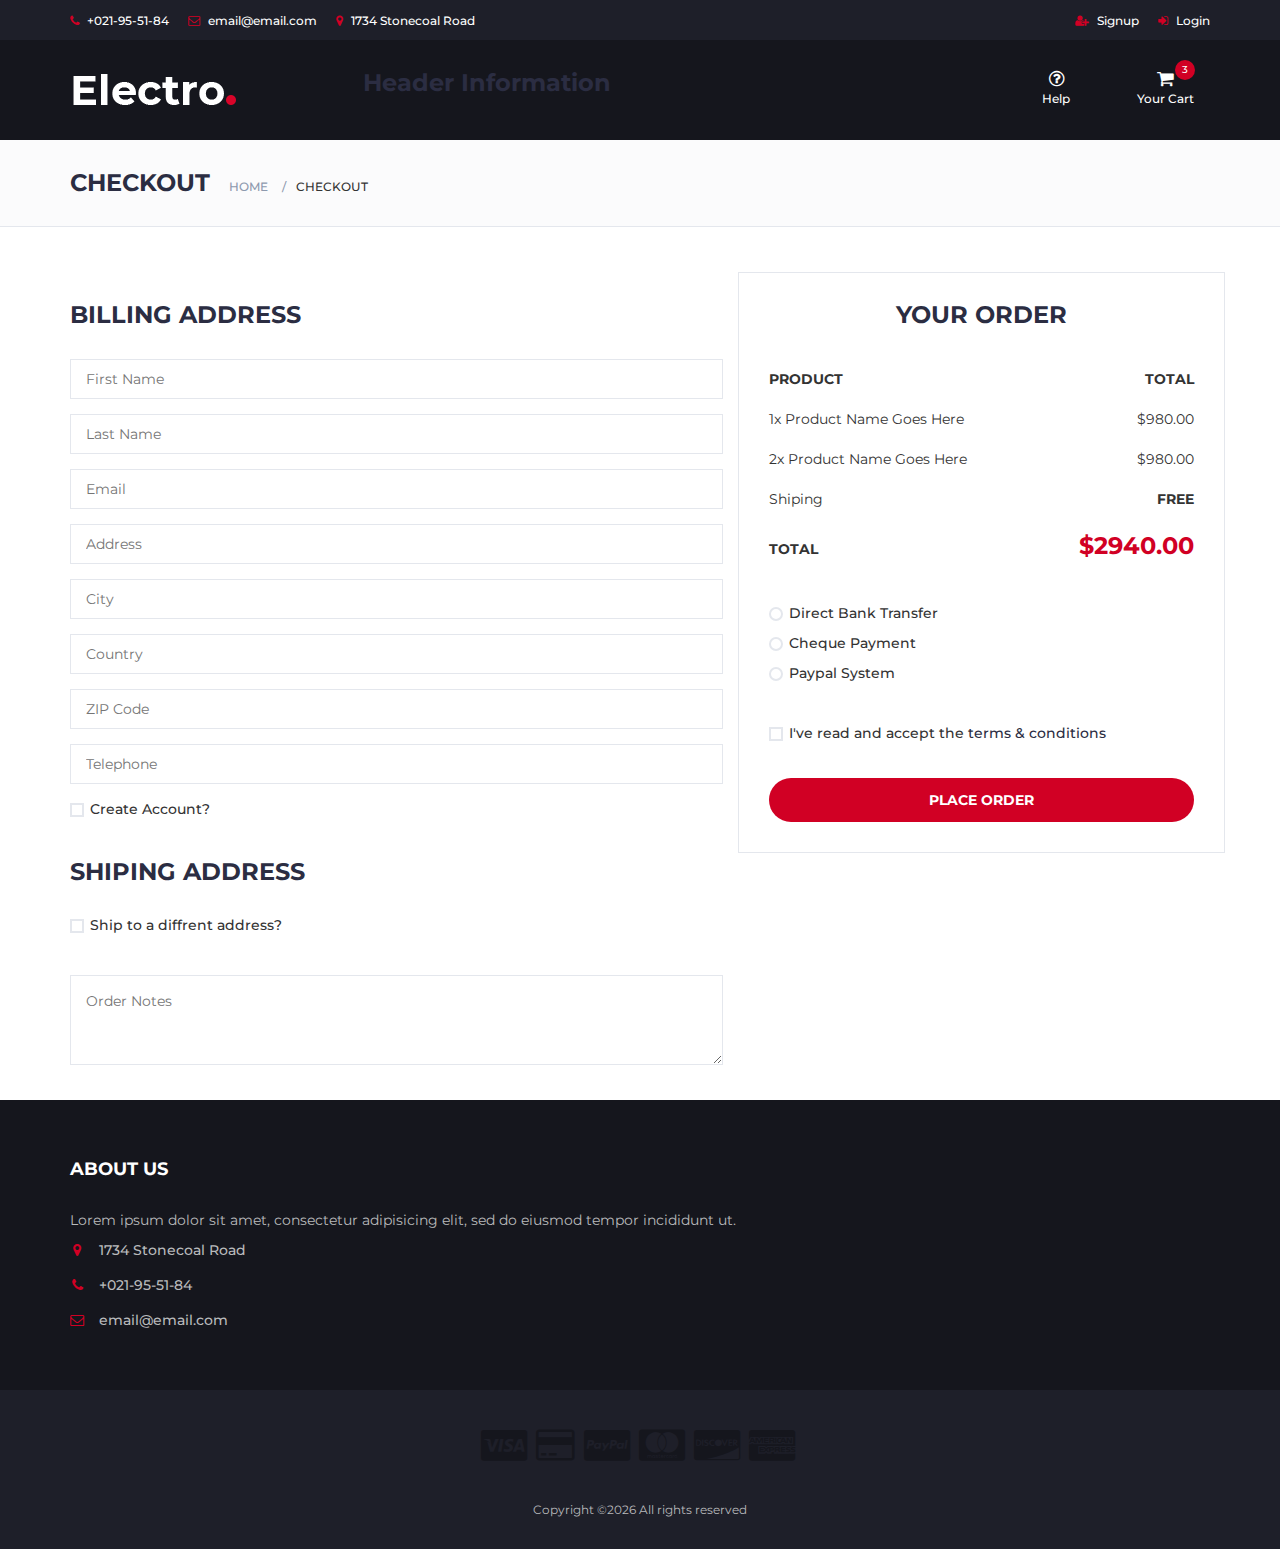
==== commit a611a57b: "Add files via upload" ====
--- a/checkoutnew.html
+++ b/checkoutnew.html
@@ -6,7 +6,7 @@
 		<meta name="viewport" content="width=device-width, initial-scale=1">
 		 <!-- The above 3 meta tags *must* come first in the head; any other head content must come *after* these tags -->
 
-		<title>Electro - HTML Ecommerce Template</title>
+		<title>StoreFront - HTML Template</title>
 
  		<!-- Google font -->
  		<link href="https://fonts.googleapis.com/css?family=Montserrat:400,500,700" rel="stylesheet">
@@ -47,8 +47,8 @@
 						<li><a href="#"><i class="fa fa-map-marker"></i> 1734 Stonecoal Road</a></li>
 					</ul>
 					<ul class="header-links pull-right">
-						<li><a href="#"><i class="fa fa-dollar"></i> USD</a></li>
-						<li><a href="#"><i class="fa fa-user-o"></i> My Account</a></li>
+						<li><a href="signupnew.html"><i class="fa fa-user-plus"></i> Signup</a></li>
+						<li><a href="loginnew.html"><i class="fa fa-sign-in"></i> Login</a></li>
 					</ul>
 				</div>
 			</div>
@@ -136,7 +136,7 @@
 										</div>
 										<div class="cart-btns">
 											<a href="#">View Cart</a>
-											<a href="#">Checkout  <i class="fa fa-arrow-circle-right"></i></a>
+											<a href="checkoutnew.html">Checkout  <i class="fa fa-arrow-circle-right"></i></a>
 										</div>
 									</div>
 								</div>
@@ -195,7 +195,7 @@
 					<div class="col-md-12">
 						<h3 class="breadcrumb-header">Checkout</h3>
 						<ul class="breadcrumb-tree">
-							<li><a href="#">Home</a></li>
+							<li><a href="index.html">Home</a></li>
 							<li class="active">Checkout</li>
 						</ul>
 					</div>
--- a/css/style.css
+++ b/css/style.css
@@ -1,5 +1,5 @@
 /*
-Template Name: Electro - HTML Ecommerce Template
+Template Name: StoreFront - HTML Template
 Author: yaminncco
 
 Colors:
@@ -863,6 +863,15 @@
   transition: 0.2s all;
 }
 
+.signup {
+  position: relative;
+  margin: 15px 0px;
+  -webkit-box-shadow: 0px 0px 0px 0px #E4E7ED, 0px 0px 0px 1px #E4E7ED;
+  box-shadow: 0px 0px 0px 0px #E4E7ED, 0px 0px 0px 1px #E4E7ED;
+  -webkit-transition: 0.2s all;
+  transition: 0.2s all;
+}
+
 .product:hover {
   -webkit-box-shadow: 0px 0px 6px 0px #E4E7ED, 0px 0px 0px 2px #D10024;
   box-shadow: 0px 0px 6px 0px #E4E7ED, 0px 0px 0px 2px #D10024;
@@ -1295,9 +1304,9 @@
 .store-filter {
   margin-bottom: 15px;
   margin-top: 15px;
-  display:none;
-}
-#aside, #navigation, #breadcrumb, #newsletter
+
+}
+#navigation, #newsletter
 {
 	display:none;
 }
